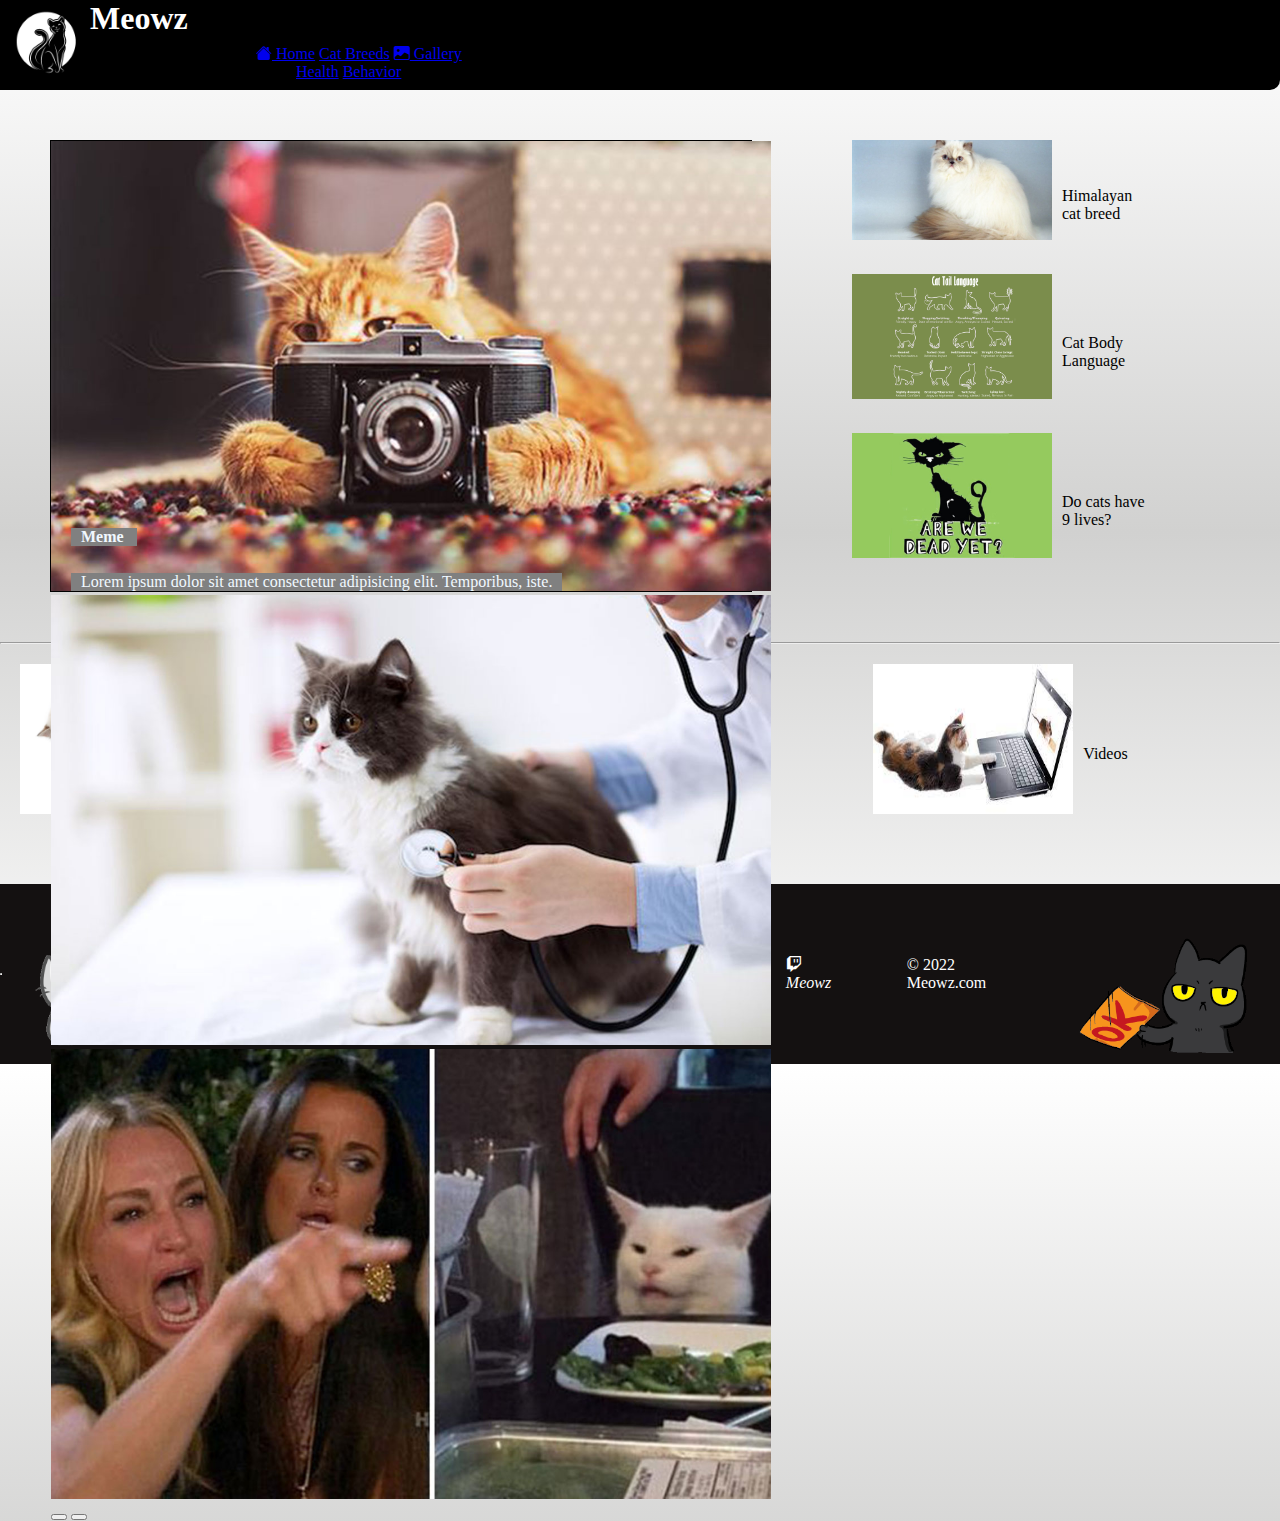
==== index.html @ aebdd7f3 "updating galley" ====
<!DOCTYPE html>
<html lang="en">
<head>
    <meta charset="UTF-8">
    <meta http-equiv="X-UA-Compatible" content="IE=edge">
    <meta name="viewport" content="width=device-width, initial-scale=1.0">
    <title>Meowz</title>
    <!-- main layout css -->
    <link rel="stylesheet" href="style.css">
    
    <!-- home page layout css -->
    <link rel="stylesheet" href="home.css">

    <!-- Bootstrap -->
    <link href="https://cdn.jsdelivr.net/npm/bootstrap@5.2.0-beta1/dist/css/bootstrap.min.css" rel="stylesheet" integrity="sha384-0evHe/X+R7YkIZDRvuzKMRqM+OrBnVFBL6DOitfPri4tjfHxaWutUpFmBp4vmVor" crossorigin="anonymous">
    
    <!-- Javascript -->
    <script src="https://cdn.jsdelivr.net/npm/bootstrap@5.2.0-beta1/dist/js/bootstrap.bundle.min.js" integrity="sha384-pprn3073KE6tl6bjs2QrFaJGz5/SUsLqktiwsUTF55Jfv3qYSDhgCecCxMW52nD2" crossorigin="anonymous"></script>
    
    <!-- Icon -->
    <link rel="stylesheet" href="https://cdn.jsdelivr.net/npm/bootstrap-icons@1.5.0/font/bootstrap-icons.css">
    <link rel="stylesheet" href="https://use.fontawesome.com/releases/v5.8.1/css/all.css" integrity="sha384-50oBUHEmvpQ+1lW4y57PTFmhCaXp0ML5d60M1M7uH2+nqUivzIebhndOJK28anvf" crossorigin="anonymous">
    
    <!-- Google search -->
    <script async src="https://cse.google.com/cse.js?cx=fe9ffb36a1f614d26"></script>
                
</head>
<body>
    <div class="main-div">
        <header>
            <a href="index.html"><img src="images/LOGO2.png" alt=""></a>
            <a href="index.html"><h1>Meowz</h1></a>
            
        </header>
        <nav>
            <!-- nav -->
            <div class="btn-group ">
                <a href="index.html" class="btn btn-lg btn-close-white active"><i class="bi-house-fill"></i> Home</a>
                <a href="breed.html" class="btn btn-lg btn-close-white"><i class="fas fa-cat"></i> Cat Breeds</a>
                <a href="gallery.html" class="btn btn-lg btn-close-white"><i class="bi-image-fill"></i> Gallery</a>
                <a class="btn btn-lg btn-close-white dropdown-toggle" data-bs-toggle="dropdown"><i class="fas fa-paw"></i> About Cats</a>
                <ul class="dropdown-menu">
                    <a href="abouthealth.html" class="dropdown-item btn">Health</a>
                    <a href="aboutbehavior.html" class="dropdown-item btn">Behavior</a>
                </ul>
                
            </div>

            <div class="search-bar ">
                <!-- <input class="form-control " type="text" placeholder="Search">
                <button class="btn btn-close-white"><i class="bi-search"></i></button> -->
                <div class="gcse-search"></div>
            </div>
            
        </nav>
        <main>
            <div class="story">
                
                <div class="top">

                    <!-- carousel -->
                    <div id="story" class="carousel slide" data-bs-ride="carousel" >
                        <div class="carousel-inner">
                            <div class="carousel-item active">
                                <a href="gallery.html">
                                    <div class="gallery">
                                        <img src="images/gallery.jpg"> 
                                        <h4>Photos</h4>
                                        <p>Lorem ipsum dolor sit amet consectetur adipisicing elit. Temporibus, iste.</p>
                                    </div>
                                </a>
                            </div>

                            <div class="carousel-item">
                                <a href="abouthealth.html">
                                    <div>
                                        <img src="images/health.jpeg"> 
                                        <h4>Health</h4>
                                        <p>Lorem ipsum dolor sit amet consectetur adipisicing elit. Temporibus, iste.</p>
                                    </div>
                                </a>
                            </div>

                            <div class="carousel-item">
                                <a href="gallery.html#meme">
                                    <div>
                                        <img src="images/meme/meme.jpg"> 
                                        <h4>Meme</h4> 
                                    </div>
                                </a>
                            </div>
                            <button class="carousel-control-prev" type="button" data-bs-target="#story" data-bs-slide="prev">
                                <span class="carousel-control-prev-icon"></span>
                            </button>
                            <button class="carousel-control-next" type="button" data-bs-target="#story" data-bs-slide="next">
                                <span class="carousel-control-next-icon"></span>
                            </button>
                        </div>
                    </div>
                    <!-- end of carousel -->
                </div>  

                <div class="list">
                    <div>
                        <a href="breed.html#cat10">
                            <img class="img-thumbnail" src="images/breed/himalayan.jpg" alt="">
                            <p>Himalayan cat breed</p>
                            <dd></dd>
                        </a>
                    </div>
                    <div>
                        <a href="aboutbehavior.html#bodylang">
                            <img class="img-thumbnail" src="images/health/catbodylang.png" alt="">
                            <p>Cat Body Language</p>
                        </a>
                    </div>
                    <div>    
                        <a href="abouthealth.html#lives">
                            <img class="img-thumbnail" src="images/health/lives.jpg" alt="">
                            <p>Do cats have 9 lives?</p>
                        </a>
                    </div>    
                </div>  
            </div>
            <hr>
            <div class="topic">
               <div>
                    <a href="abouthealth.html#adopt"><img class="img-thumbnail" src="images/health/adopt.jpg" alt=""><p>Cat Adoption</p></a> 
               </div>
               <div>
                    <a href="aboutbehavior.html#md"><img class="img-thumbnail" src="images/health/catdoctor.jpg" alt=""><p>Cat Doctor</p></a>
               </div>
               <div>
                    <a href="gallery.html#vids"><img class="img-thumbnail" src="images/health/vid.jfif" alt=""><p>Videos</p></a>
               </div>
            </div>
            
        </main>
        <!-- Footer -->
        <footer>
            <hr>
            <img src="images/gifs/gif6.gif" alt="">
            <a href=""><p><i class="bi-facebook">Meowz</i></p></a>
            <a href=""><p><i class="bi-instagram">Meowz</i></p></a>
            <a href=""><p><i class="bi-twitter">Meowz</i></p></a>
            <a href=""><p><i class="bi-youtube">Meowz</i></p></a>
            <a href=""><p><i class="bi-twitch">Meowz</i></p></a>
            <p>© 2022 Meowz.com</p>
            <img src="images/gifs/gif1.gif" alt="">
        </footer>
        
    </div>
</body>
</html>
---- style.css ----
*{
    margin: 0;
    font-family: cursive;
    /* border: 1px solid black; */
}


body{
    background-image: linear-gradient(rgb(255, 255, 255),rgb(209, 209, 208),white);
}

/* positioning the item using Grid template */
.main-div{
    display: grid;
    grid-template-areas: 
    "header nav"
    "main main"
    "footer footer";
    grid-template-columns:1fr 4fr;
    grid-template-rows:90px 1fr 20vh;
    height: auto;
}
/* all image will fit in their container */
img{
    height: 100%;
}


/* design for header */
header{
    grid-area: header;
    display: flex;
    align-items: flex-end;
    justify-content: flex-start;
    background-color: #000000;
    position: sticky;
    top: 0;
    z-index:5
}
header a{
    height: 100%;
    color: rgb(255, 255, 255);
    text-decoration: none;
}
header a:hover{
    color: rgb(255, 255, 255);
}

/* design for nav */
nav{
    grid-area: nav;
    display: grid;
    background-color: #000000;
    border-bottom-right-radius:  10px;
    grid-template-areas: 
    ". ."
    "btn-group search-bar";
    grid-template-rows: 1fr 1fr;
    grid-template-columns: 3fr 2fr;
    position: sticky;
    top: 0;
    z-index:1
}

.btn-group{
    grid-area: btn-group;
    padding-bottom: 5px;
}
.search-bar{
    grid-area: search-bar; 
}








main{
    grid-area: main;   
    /* background-image: url(images/bg.jpg); */
    background-size: 100vh;
}


footer{
    grid-area: footer;
    background-color: #141111;
    display: flex;
    align-items: center;
    justify-content: center;
    bottom: 0;
    height: 20vh;
}
footer a, footer p{
    margin: 20px;
    color: rgb(255, 255, 255);
    text-decoration: none;
}

@media screen and (max-width:480px) {

    .main div{
        grid-template-areas: 
    "header"
    "nav"
    "main "
    "footer ";
    grid-template-columns: 1fr;
    grid-template-rows:100px 100px 5fr 20vh;
    
    }
    main{
        background-color: red;
    }
    header, nav{
        top: auto;
        position: inherit;
        
    }
    
}
---- home.css ----
*{
    /* border: 1px solid; */
}
.story{
    display: grid;
    grid-template-areas: 
    "top list";
    grid-template-columns: 3fr 2fr;
}

.top{
    grid-area: top;
    margin: 50px;
    width: 700px;
    height: 450px;
    border: 1px solid;
    position: relative;
}

.top img{
    height: 450px; 
}
.top img:hover{
    transform: scale(1.3);   
    transition: transform .5s; 
}
.top h4, .top p{
    padding-left: 10px;
    padding-right: 10px;
    margin-left: 20px;
    position: absolute;
    color: aliceblue;
    background-color: gray;
}
.top p{
    bottom: 0;
}
.top h4{
    bottom: 10%;
}

.list{
    grid-area: list;
    display: grid;
    grid-template-columns: 300px;
    margin: 50px;
}
.list a{
    color: black;
    text-decoration: none;
    display: flex;
    align-items: center;
}



.list img{
    margin-right: 10px;
    margin-bottom: 30px;
    width: 200px;
    height: auto;
    float: left;  
}
.topic{
    display: grid;
    grid-template-columns:1fr 1fr 1fr;
}
.topic img{
    height: 150px;
    width: 200px;
    float: left;
    margin-right: 10px;
    margin-bottom: 30px;
}
.topic div{
    height: 200px;
    padding: 20px;
}
.topic a{
    display: flex;
    align-items: center;
    color: black;
    text-decoration: none;
}
.topic a:hover, .list a:hover{
    transform: scale(1.1);   
    transition: transform .2s; 
    opacity: 0.8;
}
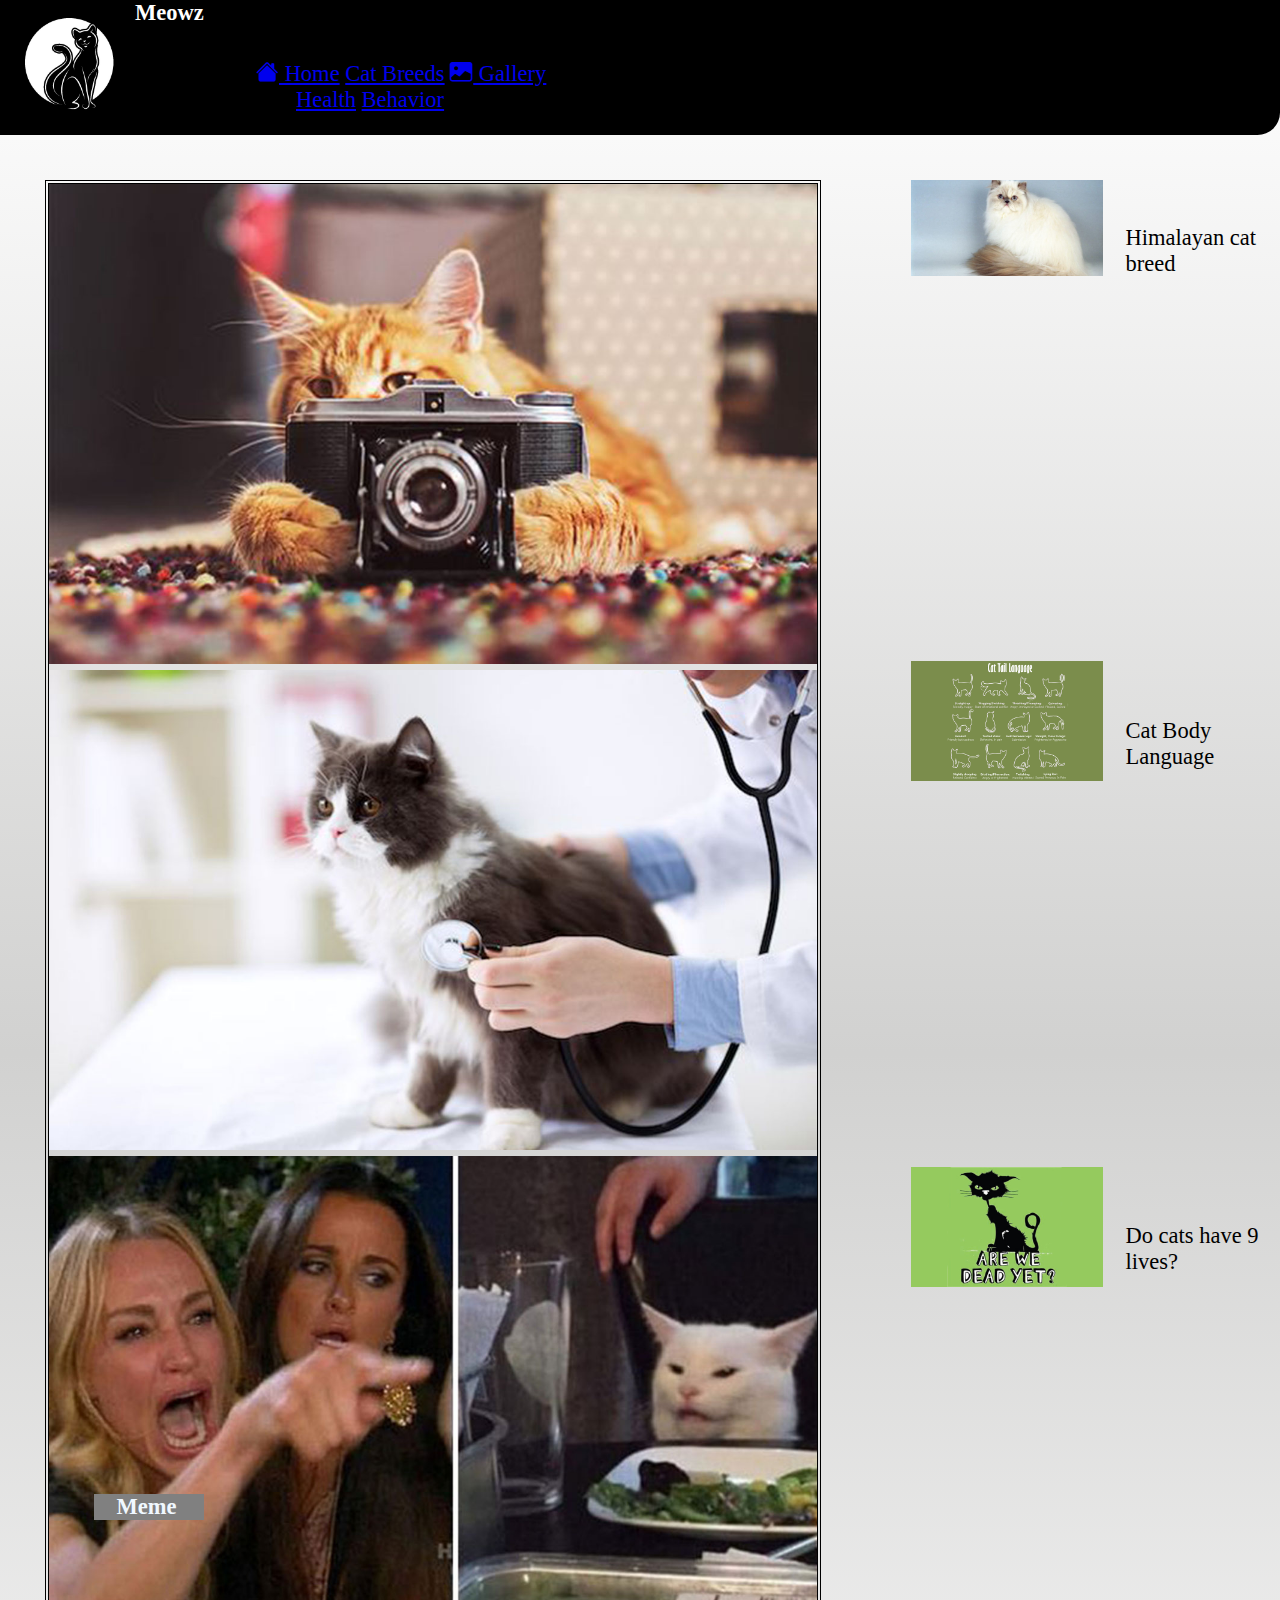
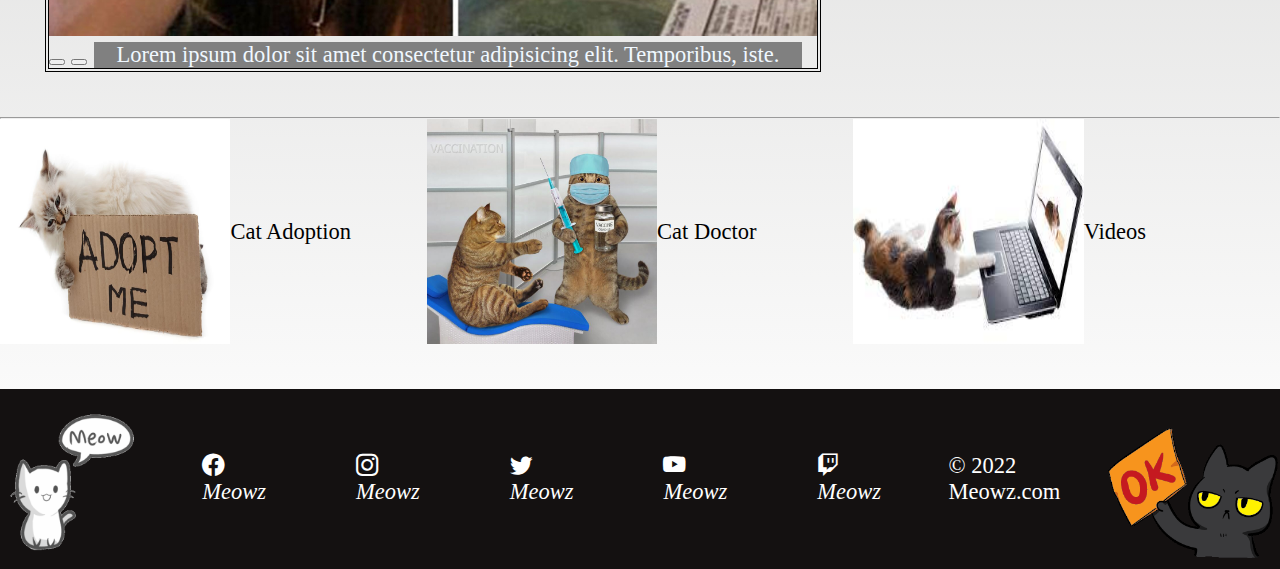
==== commit f25ab7bf: "adjust size" ====
--- a/index.html
+++ b/index.html
@@ -56,7 +56,7 @@
         <main>
             <div class="story">
                 
-                <div class="top">
+                <div class="topcarousel">
 
                     <!-- carousel -->
                     <div id="story" class="carousel slide" data-bs-ride="carousel" >
--- a/style.css
+++ b/style.css
@@ -1,6 +1,7 @@
 *{
     margin: 0;
     font-family: cursive;
+    font-size: 2.5vh;
     /* border: 1px solid black; */
 }
 
@@ -17,7 +18,7 @@
     "main main"
     "footer footer";
     grid-template-columns:1fr 4fr;
-    grid-template-rows:90px 1fr 20vh;
+    grid-template-rows:15vh 1fr 13vh;
     height: auto;
 }
 /* all image will fit in their container */
@@ -51,7 +52,7 @@
     grid-area: nav;
     display: grid;
     background-color: #000000;
-    border-bottom-right-radius:  10px;
+    border-bottom-right-radius:  1rem;
     grid-template-areas: 
     ". ."
     "btn-group search-bar";
@@ -64,7 +65,7 @@
 
 .btn-group{
     grid-area: btn-group;
-    padding-bottom: 5px;
+    padding-bottom: 1rem;
 }
 .search-bar{
     grid-area: search-bar; 
@@ -94,7 +95,7 @@
     height: 20vh;
 }
 footer a, footer p{
-    margin: 20px;
+    margin: 1rem;
     color: rgb(255, 255, 255);
     text-decoration: none;
 }
--- a/home.css
+++ b/home.css
@@ -4,46 +4,50 @@
 .story{
     display: grid;
     grid-template-areas: 
-    "top list";
+    "topcarousel list";
     grid-template-columns: 3fr 2fr;
 }
 
-.top{
-    grid-area: top;
-    margin: 50px;
-    width: 700px;
-    height: 450px;
-    border: 1px solid;
+.topcarousel{
+    grid-area: topcarousel;
+    margin: 2rem;
+    width: 60vw;
+    height: auto;
+    border: .2rem double;
     position: relative;
 }
 
-.top img{
-    height: 450px; 
+.topcarousel img{
+    width: 60vw;
 }
-.top img:hover{
+.topcarousel img:hover{
     transform: scale(1.3);   
     transition: transform .5s; 
 }
-.top h4, .top p{
-    padding-left: 10px;
-    padding-right: 10px;
-    margin-left: 20px;
+.topcarousel h4, .topcarousel p{
+    padding-left: 1rem;
+    padding-right: 1rem;
+    margin-left: 2rem;
     position: absolute;
     color: aliceblue;
     background-color: gray;
 }
-.top p{
+.topcarousel p{
     bottom: 0;
 }
-.top h4{
+.topcarousel h4{
     bottom: 10%;
 }
+
+
+
+
 
 .list{
     grid-area: list;
     display: grid;
-    grid-template-columns: 300px;
-    margin: 50px;
+    grid-template-columns: 30vw;
+    margin: 2rem;
 }
 .list a{
     color: black;
@@ -55,9 +59,9 @@
 
 
 .list img{
-    margin-right: 10px;
-    margin-bottom: 30px;
-    width: 200px;
+    margin-right: 1rem;
+    margin-bottom: 2rem;
+    width: 15vw;
     height: auto;
     float: left;  
 }
@@ -66,15 +70,14 @@
     grid-template-columns:1fr 1fr 1fr;
 }
 .topic img{
-    height: 150px;
-    width: 200px;
+    height: 25vh;
+    width: 18vw;
     float: left;
-    margin-right: 10px;
-    margin-bottom: 30px;
 }
 .topic div{
-    height: 200px;
-    padding: 20px;
+    height: 25vh;
+    margin-bottom: 2rem;
+    
 }
 .topic a{
     display: flex;
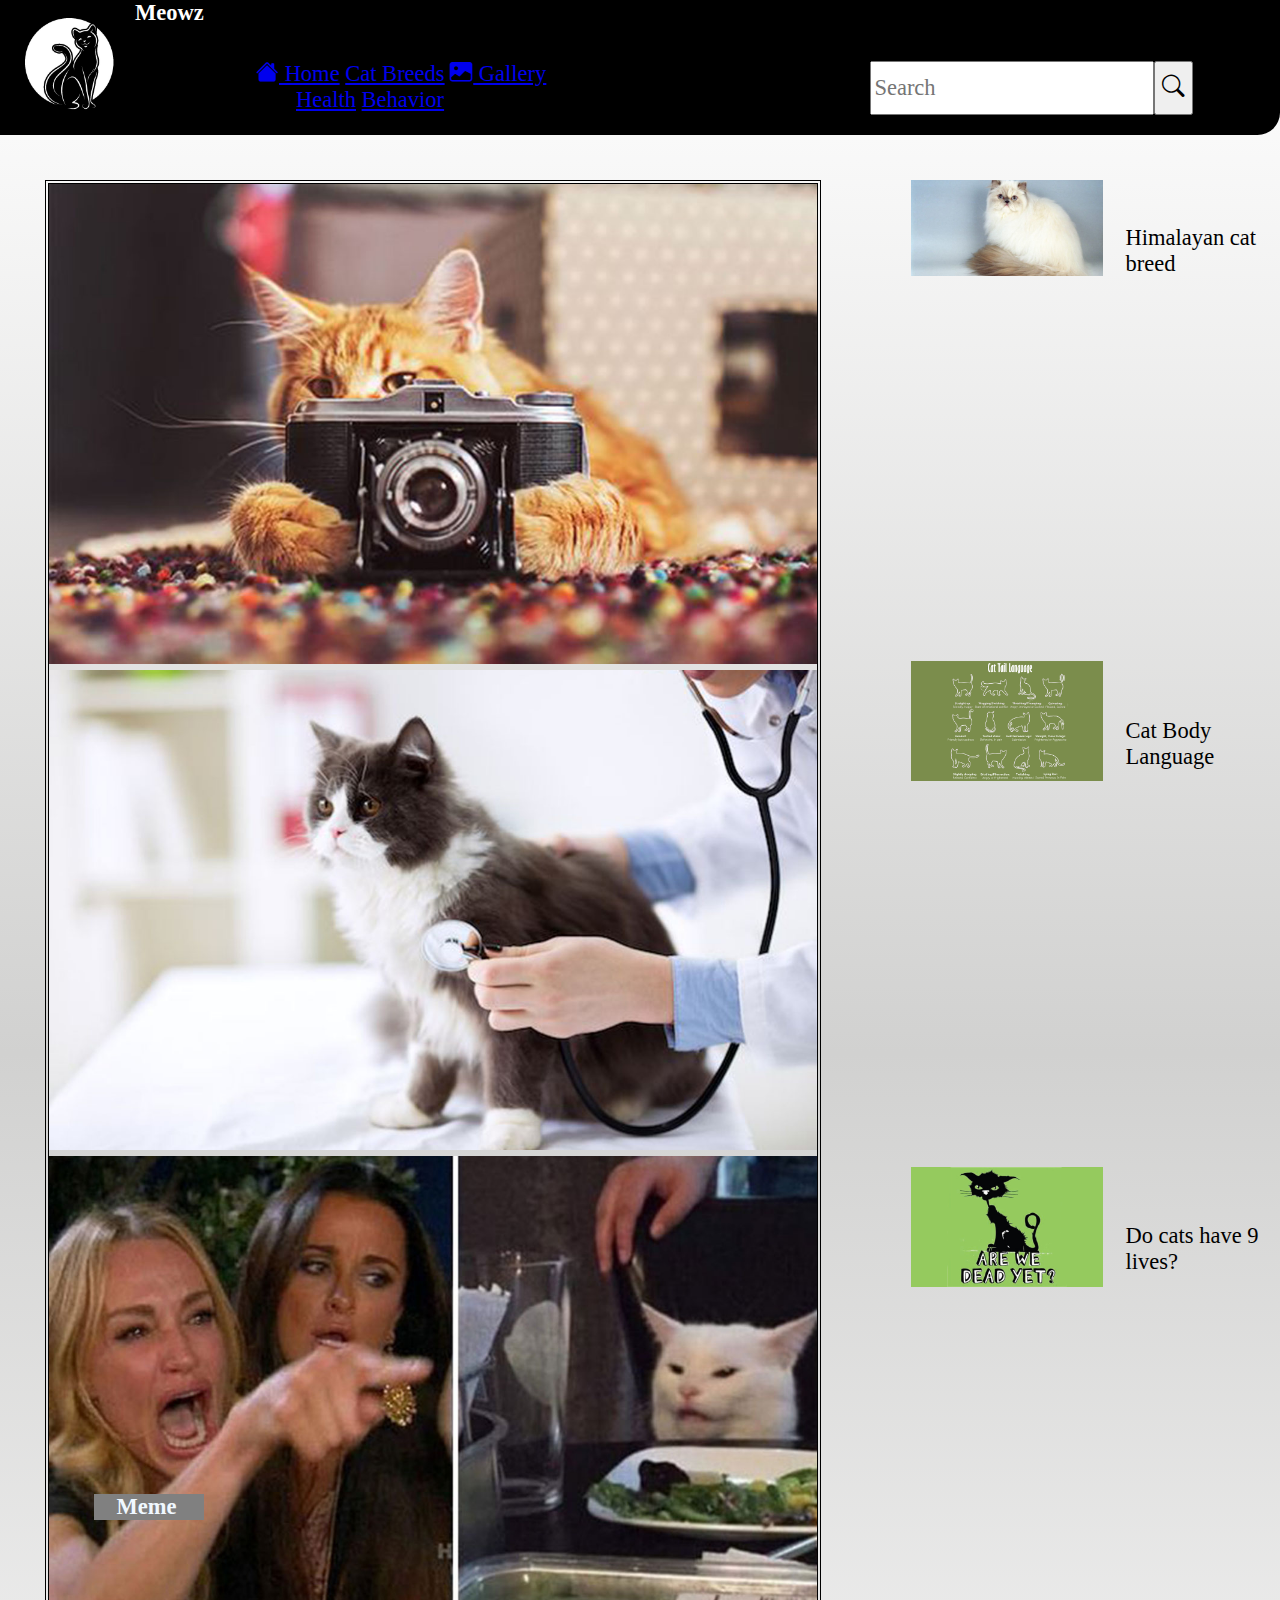
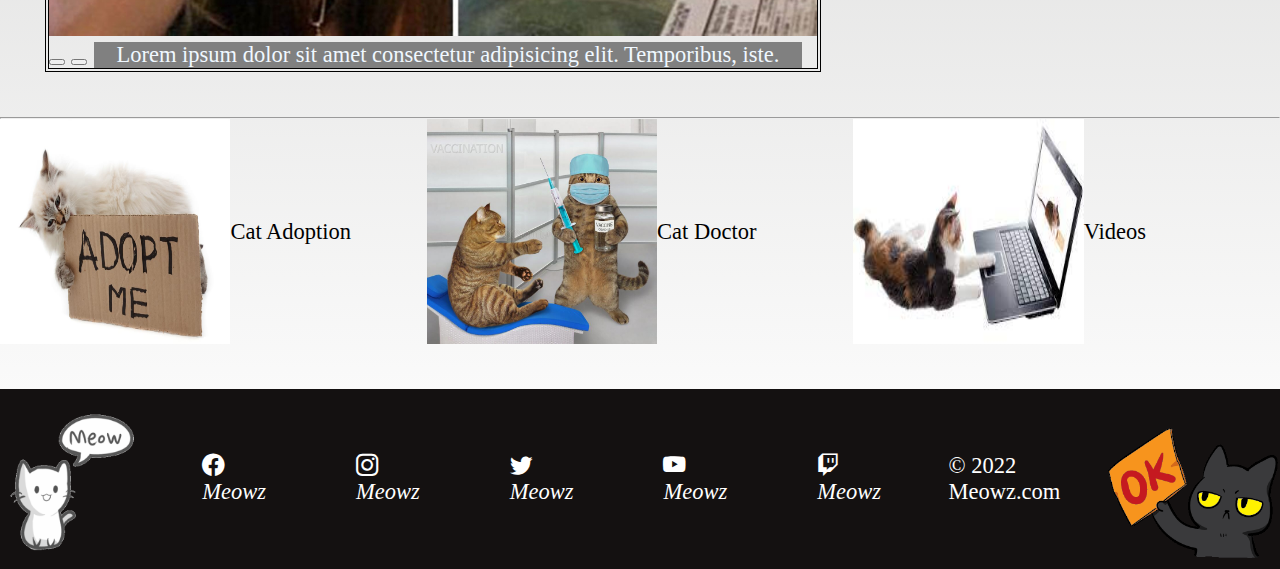
==== commit 8cd3d179: "remove google search bar" ====
--- a/index.html
+++ b/index.html
@@ -47,9 +47,9 @@
             </div>
 
             <div class="search-bar ">
-                <!-- <input class="form-control " type="text" placeholder="Search">
-                <button class="btn btn-close-white"><i class="bi-search"></i></button> -->
-                <div class="gcse-search"></div>
+                <input class="form-control " type="text" placeholder="Search">
+                <button class="btn btn-close-white"><i class="bi-search"></i></button>
+                <!-- <div class="gcse-search"></div> -->
             </div>
             
         </nav>
--- a/style.css
+++ b/style.css
@@ -3,6 +3,11 @@
     font-family: cursive;
     font-size: 2.5vh;
     /* border: 1px solid black; */
+}
+
+.search-bar{
+    display: flex;
+    height: 6vh;
 }
 
 
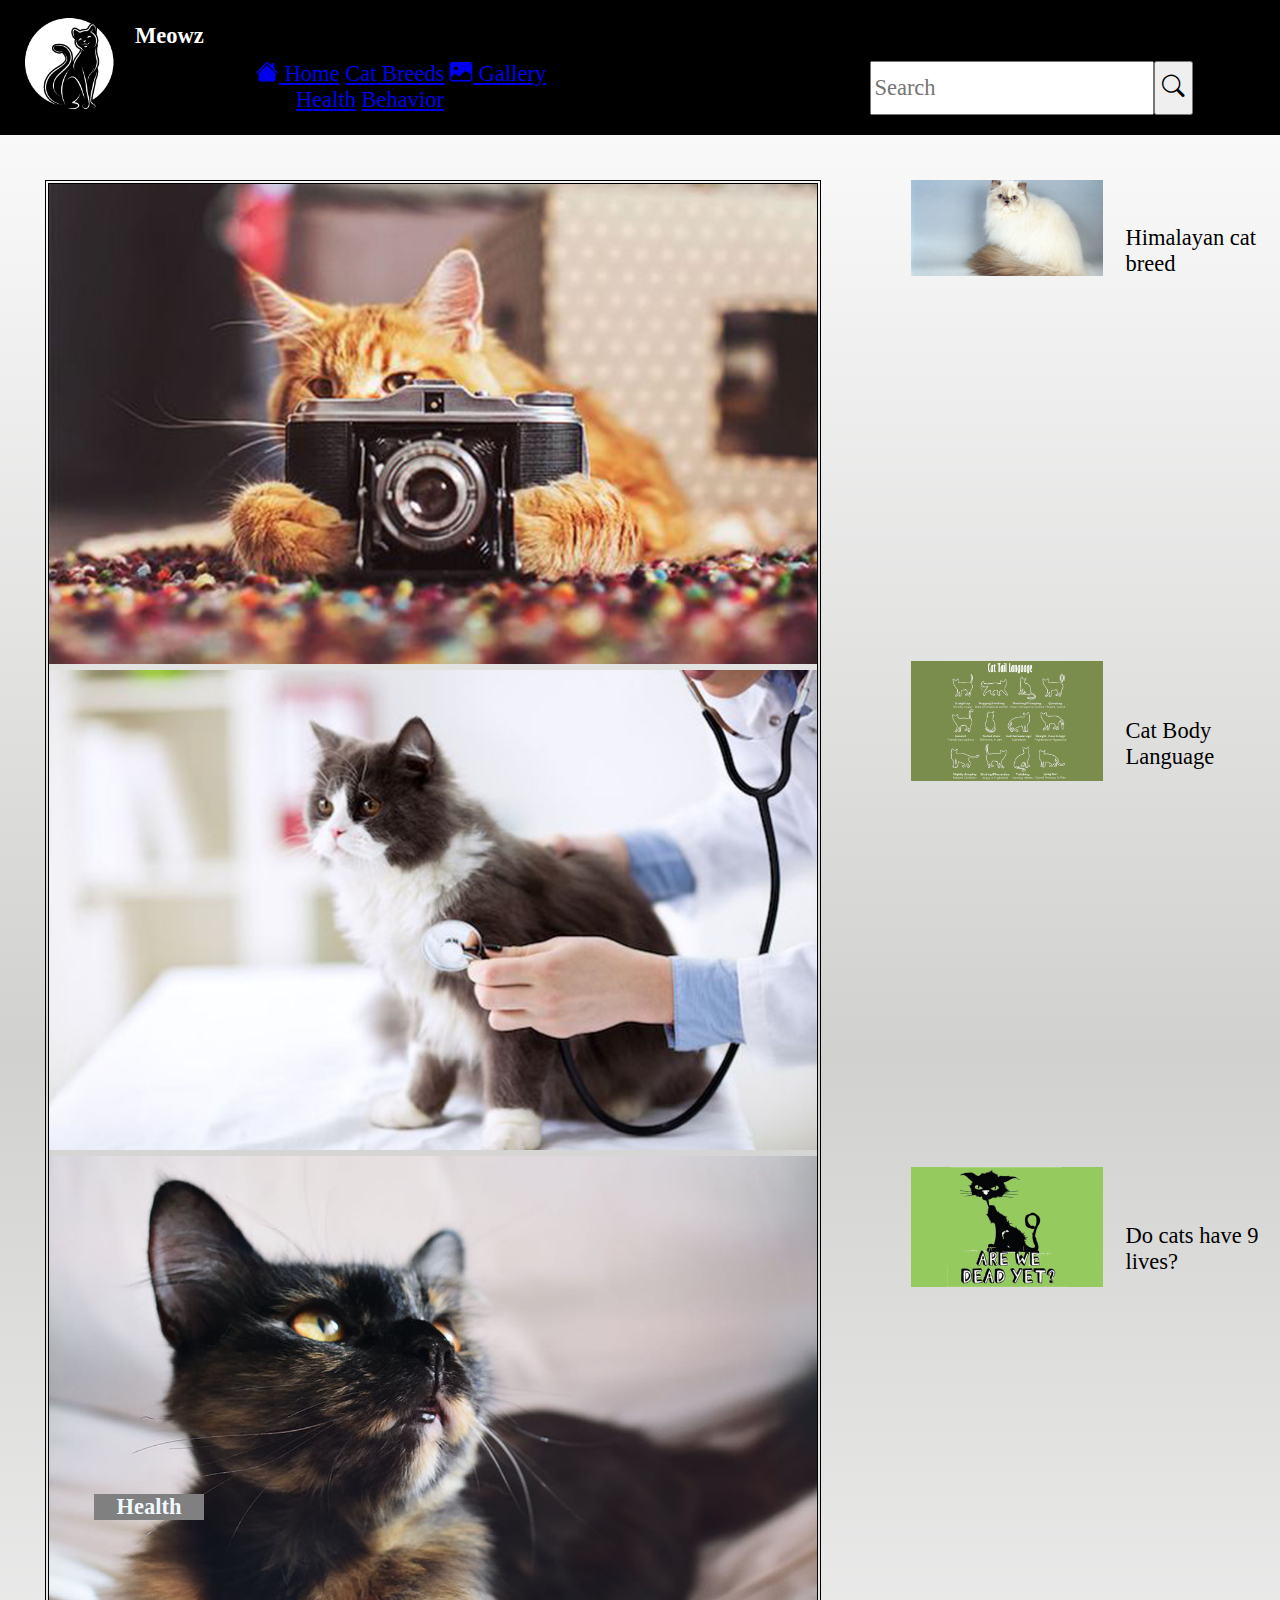
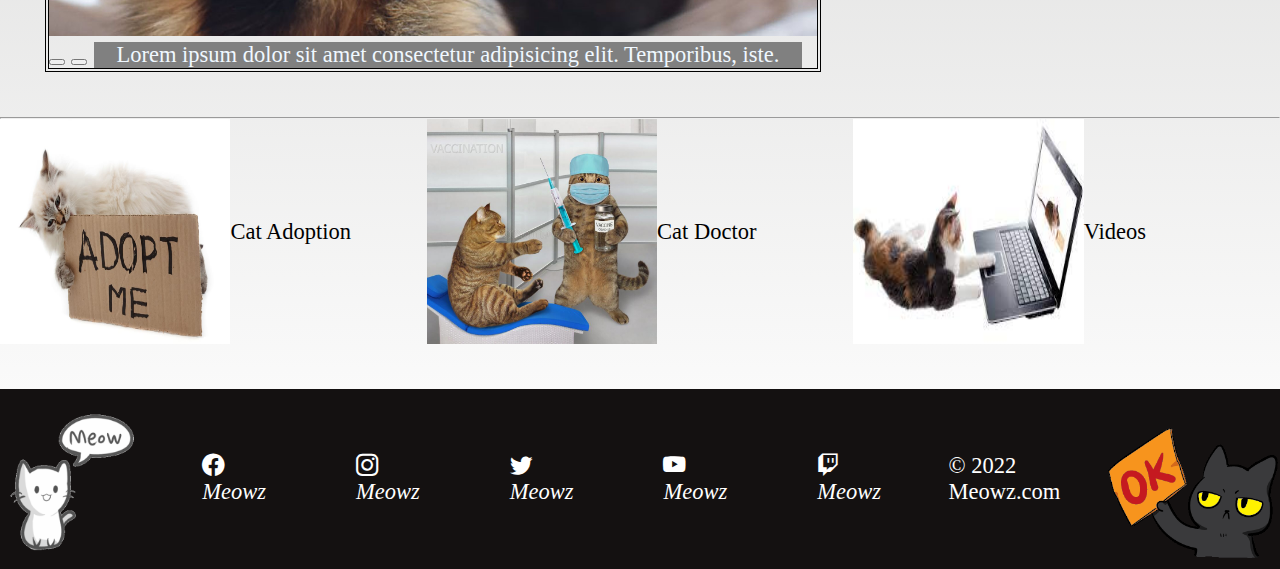
==== commit 7b6ce9aa: "add picture in gallery" ====
--- a/index.html
+++ b/index.html
@@ -82,10 +82,10 @@
                             </div>
 
                             <div class="carousel-item">
-                                <a href="gallery.html#meme">
+                                <a href="gallery.html#cat19">
                                     <div>
-                                        <img src="images/meme/meme.jpg"> 
-                                        <h4>Meme</h4> 
+                                        <img src="images/img3.jpeg"> 
+                                        
                                     </div>
                                 </a>
                             </div>
--- a/style.css
+++ b/style.css
@@ -36,8 +36,6 @@
 header{
     grid-area: header;
     display: flex;
-    align-items: flex-end;
-    justify-content: flex-start;
     background-color: #000000;
     position: sticky;
     top: 0;
@@ -48,6 +46,9 @@
     color: rgb(255, 255, 255);
     text-decoration: none;
 }
+header h1{
+    margin-top:  1rem;
+}
 header a:hover{
     color: rgb(255, 255, 255);
 }
@@ -57,7 +58,6 @@
     grid-area: nav;
     display: grid;
     background-color: #000000;
-    border-bottom-right-radius:  1rem;
     grid-template-areas: 
     ". ."
     "btn-group search-bar";
@@ -65,7 +65,7 @@
     grid-template-columns: 3fr 2fr;
     position: sticky;
     top: 0;
-    z-index:1
+    z-index:2
 }
 
 .btn-group{
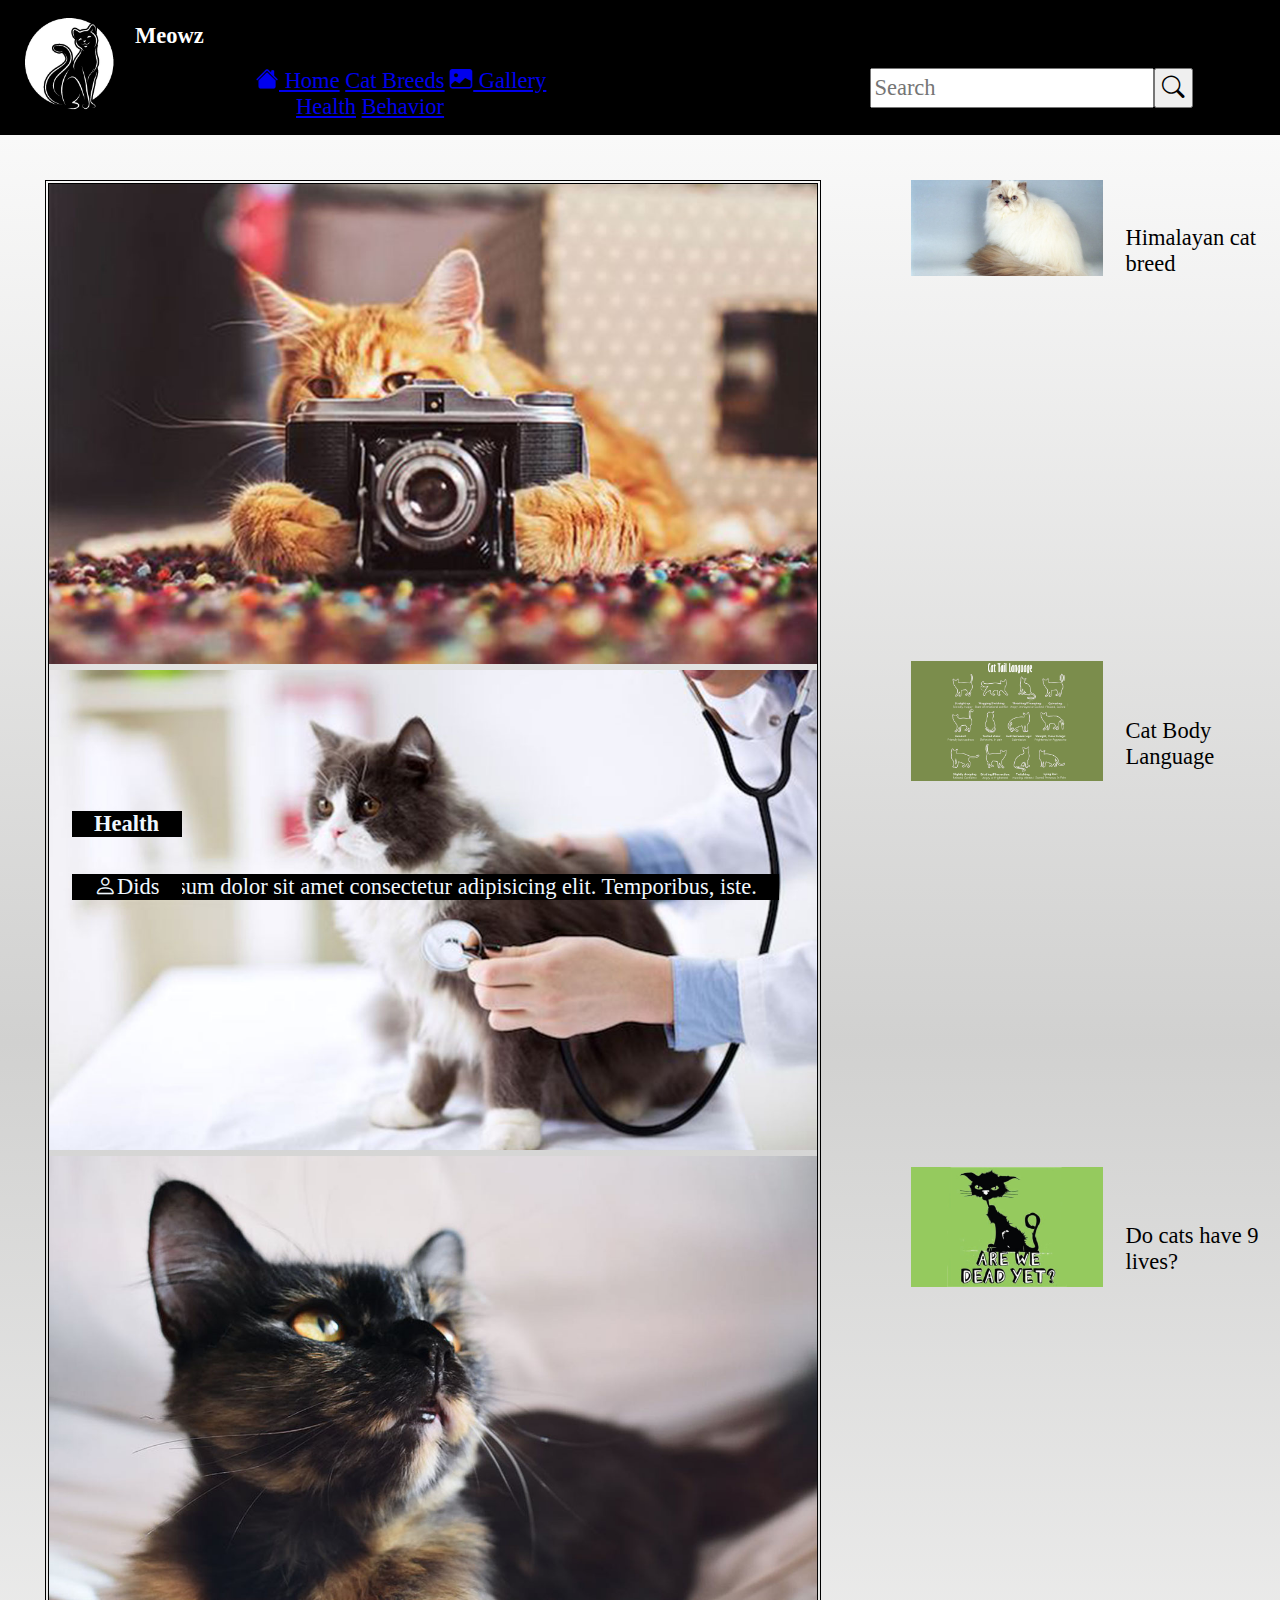
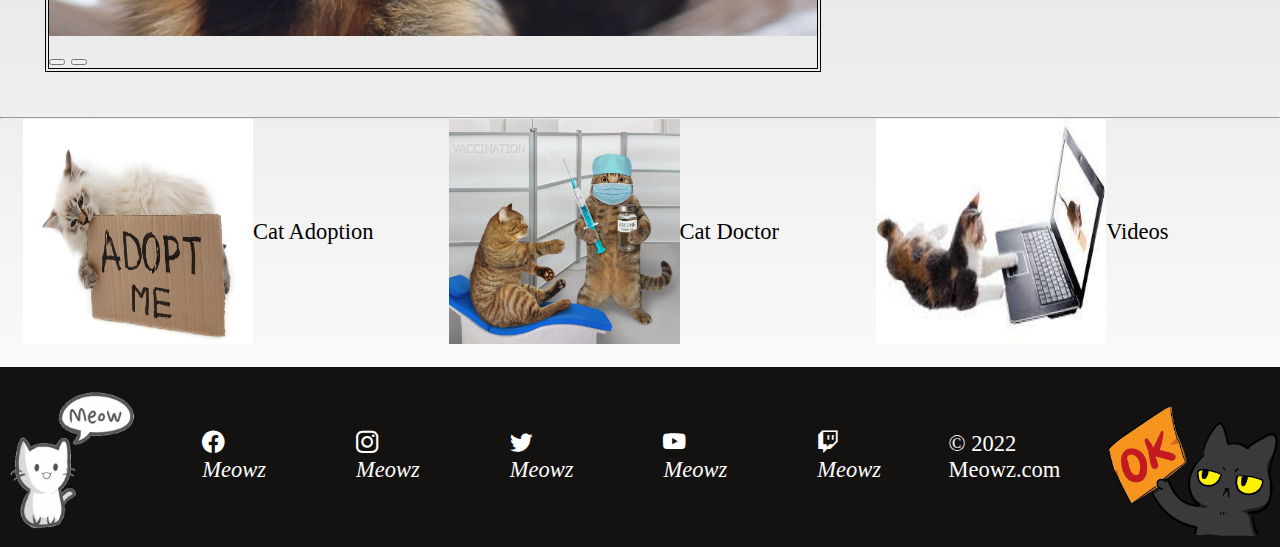
==== commit b2e9d457: "cleaning unused codes & finishing the gallery page" ====
--- a/index.html
+++ b/index.html
@@ -8,15 +8,15 @@
     <!-- main layout css -->
     <link rel="stylesheet" href="style.css">
     
-    <!-- home page layout css -->
+    <!-- this page layout css -->
     <link rel="stylesheet" href="home.css">
-
+   
     <!-- Bootstrap -->
     <link href="https://cdn.jsdelivr.net/npm/bootstrap@5.2.0-beta1/dist/css/bootstrap.min.css" rel="stylesheet" integrity="sha384-0evHe/X+R7YkIZDRvuzKMRqM+OrBnVFBL6DOitfPri4tjfHxaWutUpFmBp4vmVor" crossorigin="anonymous">
-    
+  
     <!-- Javascript -->
     <script src="https://cdn.jsdelivr.net/npm/bootstrap@5.2.0-beta1/dist/js/bootstrap.bundle.min.js" integrity="sha384-pprn3073KE6tl6bjs2QrFaJGz5/SUsLqktiwsUTF55Jfv3qYSDhgCecCxMW52nD2" crossorigin="anonymous"></script>
-    
+   
     <!-- Icon -->
     <link rel="stylesheet" href="https://cdn.jsdelivr.net/npm/bootstrap-icons@1.5.0/font/bootstrap-icons.css">
     <link rel="stylesheet" href="https://use.fontawesome.com/releases/v5.8.1/css/all.css" integrity="sha384-50oBUHEmvpQ+1lW4y57PTFmhCaXp0ML5d60M1M7uH2+nqUivzIebhndOJK28anvf" crossorigin="anonymous">
@@ -27,10 +27,10 @@
 </head>
 <body>
     <div class="main-div">
+        <!-- header -->
         <header>
             <a href="index.html"><img src="images/LOGO2.png" alt=""></a>
-            <a href="index.html"><h1>Meowz</h1></a>
-            
+            <a href="index.html"><h1>Meowz</h1></a>     
         </header>
         <nav>
             <!-- nav -->
@@ -43,24 +43,20 @@
                     <a href="abouthealth.html" class="dropdown-item btn">Health</a>
                     <a href="aboutbehavior.html" class="dropdown-item btn">Behavior</a>
                 </ul>
-                
             </div>
-
+            <!-- searchbar -->
             <div class="search-bar ">
                 <input class="form-control " type="text" placeholder="Search">
                 <button class="btn btn-close-white"><i class="bi-search"></i></button>
                 <!-- <div class="gcse-search"></div> -->
             </div>
-            
         </nav>
         <main>
             <div class="story">
-                
-                <div class="topcarousel">
-
-                    <!-- carousel -->
+                <!-- carousel -->
                     <div id="story" class="carousel slide" data-bs-ride="carousel" >
                         <div class="carousel-inner">
+
                             <div class="carousel-item active">
                                 <a href="gallery.html">
                                     <div class="gallery">
@@ -85,10 +81,11 @@
                                 <a href="gallery.html#cat19">
                                     <div>
                                         <img src="images/img3.jpeg"> 
-                                        
+                                        <p><i class="bi-person"></i>Dids </p> 
                                     </div>
                                 </a>
                             </div>
+
                             <button class="carousel-control-prev" type="button" data-bs-target="#story" data-bs-slide="prev">
                                 <span class="carousel-control-prev-icon"></span>
                             </button>
@@ -97,8 +94,7 @@
                             </button>
                         </div>
                     </div>
-                    <!-- end of carousel -->
-                </div>  
+                <!-- end of carousel -->
 
                 <div class="list">
                     <div>
--- a/style.css
+++ b/style.css
@@ -4,13 +4,6 @@
     font-size: 2.5vh;
     /* border: 1px solid black; */
 }
-
-.search-bar{
-    display: flex;
-    height: 6vh;
-}
-
-
 body{
     background-image: linear-gradient(rgb(255, 255, 255),rgb(209, 209, 208),white);
 }
@@ -24,7 +17,6 @@
     "footer footer";
     grid-template-columns:1fr 4fr;
     grid-template-rows:15vh 1fr 13vh;
-    height: auto;
 }
 /* all image will fit in their container */
 img{
@@ -67,26 +59,20 @@
     top: 0;
     z-index:2
 }
-
 .btn-group{
     grid-area: btn-group;
-    padding-bottom: 1rem;
+    padding-bottom: .5rem;
 }
 .search-bar{
     grid-area: search-bar; 
+    display: flex;
+    height: 60%;
 }
-
-
-
-
-
 
 
 
 main{
     grid-area: main;   
-    /* background-image: url(images/bg.jpg); */
-    background-size: 100vh;
 }
 
 
--- a/home.css
+++ b/home.css
@@ -4,45 +4,41 @@
 .story{
     display: grid;
     grid-template-areas: 
-    "topcarousel list";
+    "carousel list";
     grid-template-columns: 3fr 2fr;
 }
-
-.topcarousel{
-    grid-area: topcarousel;
+/* carousel */
+.carousel{
+    grid-area: carousel;
     margin: 2rem;
     width: 60vw;
     height: auto;
     border: .2rem double;
-    position: relative;
 }
-
-.topcarousel img{
-    width: 60vw;
+.carousel img{
+    width: 100%;
+    height: auto;
 }
-.topcarousel img:hover{
+.carousel img:hover{
     transform: scale(1.3);   
     transition: transform .5s; 
+    opacity: 0.8;
 }
-.topcarousel h4, .topcarousel p{
+.carousel h4, .carousel p{
     padding-left: 1rem;
     padding-right: 1rem;
-    margin-left: 2rem;
+    margin-left: 1rem;
     position: absolute;
     color: aliceblue;
-    background-color: gray;
+    background-color: rgb(0, 0, 0);
 }
-.topcarousel p{
+.carousel p{
     bottom: 0;
 }
-.topcarousel h4{
-    bottom: 10%;
+.carousel h4{
+    bottom: 7%;
 }
-
-
-
-
-
+/* Right List  */
 .list{
     grid-area: list;
     display: grid;
@@ -55,9 +51,6 @@
     display: flex;
     align-items: center;
 }
-
-
-
 .list img{
     margin-right: 1rem;
     margin-bottom: 2rem;
@@ -65,6 +58,7 @@
     height: auto;
     float: left;  
 }
+/* Bottom list */
 .topic{
     display: grid;
     grid-template-columns:1fr 1fr 1fr;
@@ -74,12 +68,8 @@
     width: 18vw;
     float: left;
 }
-.topic div{
-    height: 25vh;
-    margin-bottom: 2rem;
-    
-}
 .topic a{
+    margin:0 1rem 1rem ;
     display: flex;
     align-items: center;
     color: black;
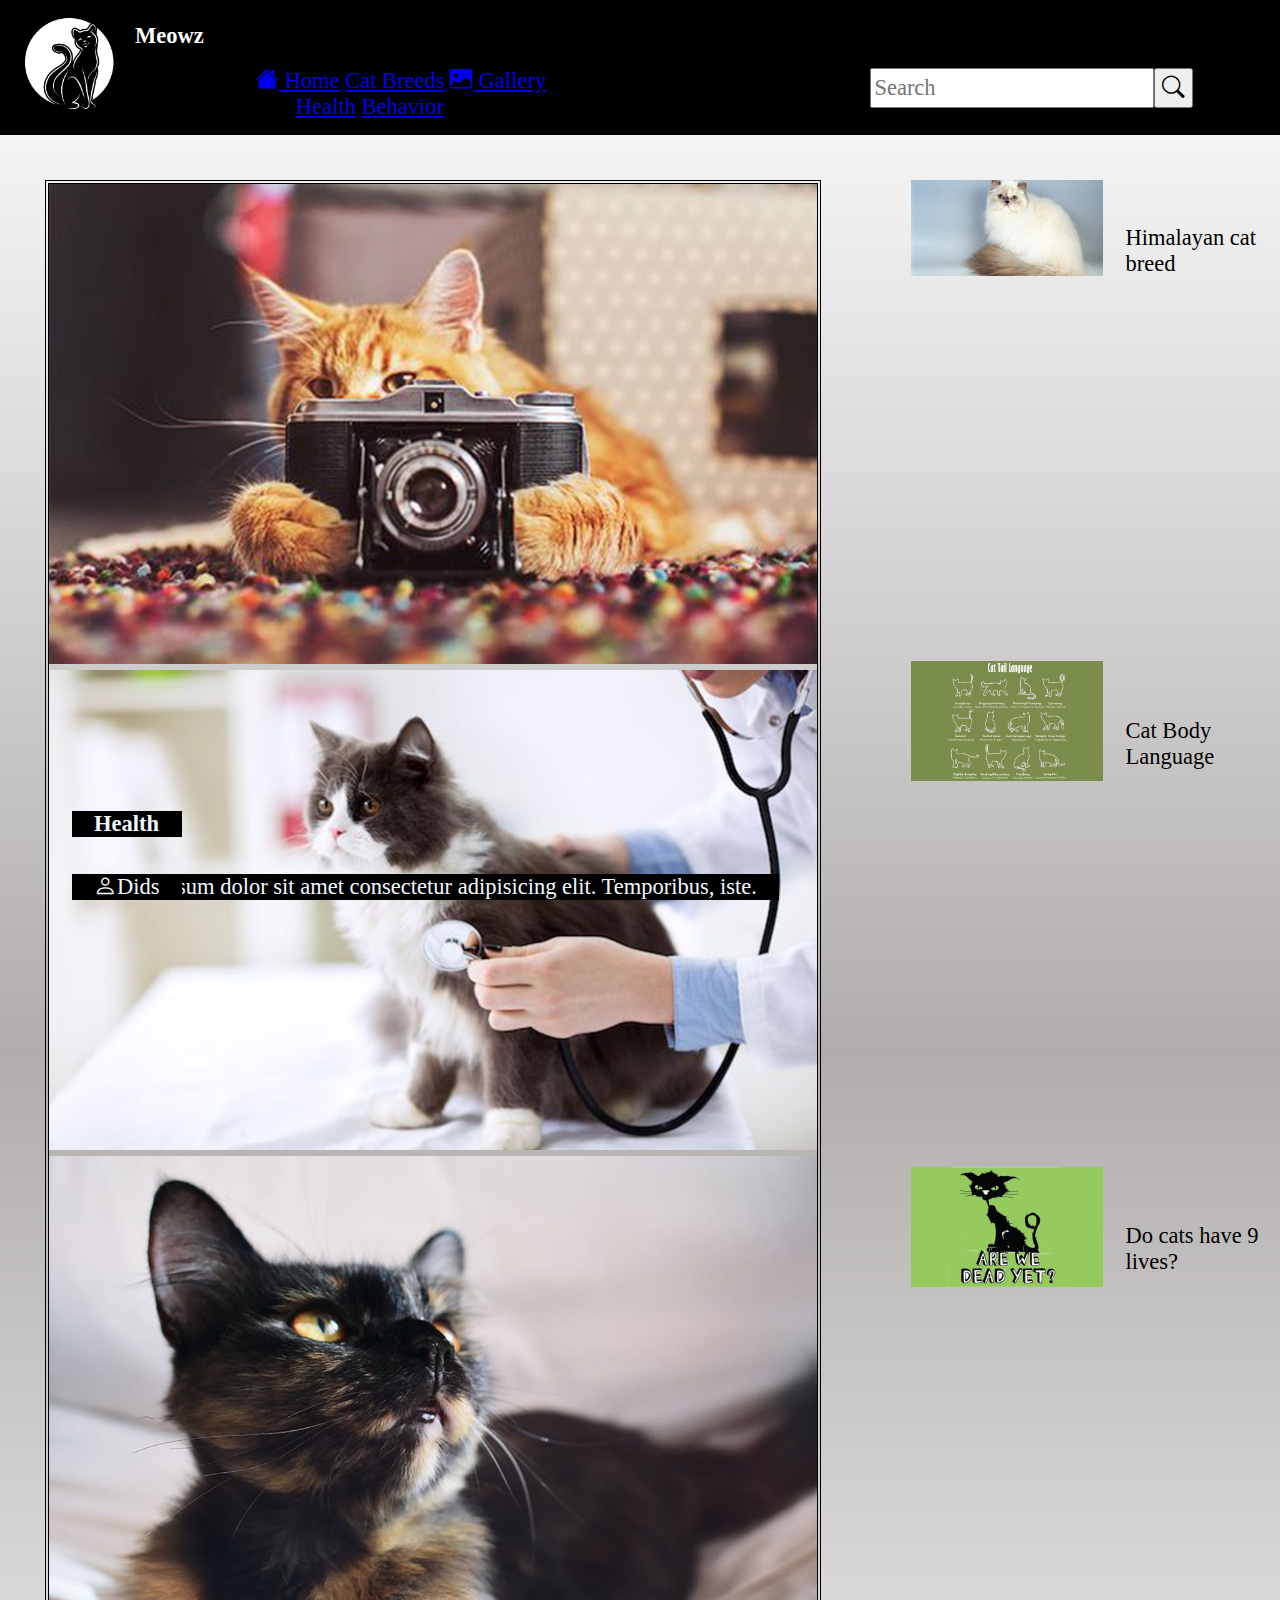
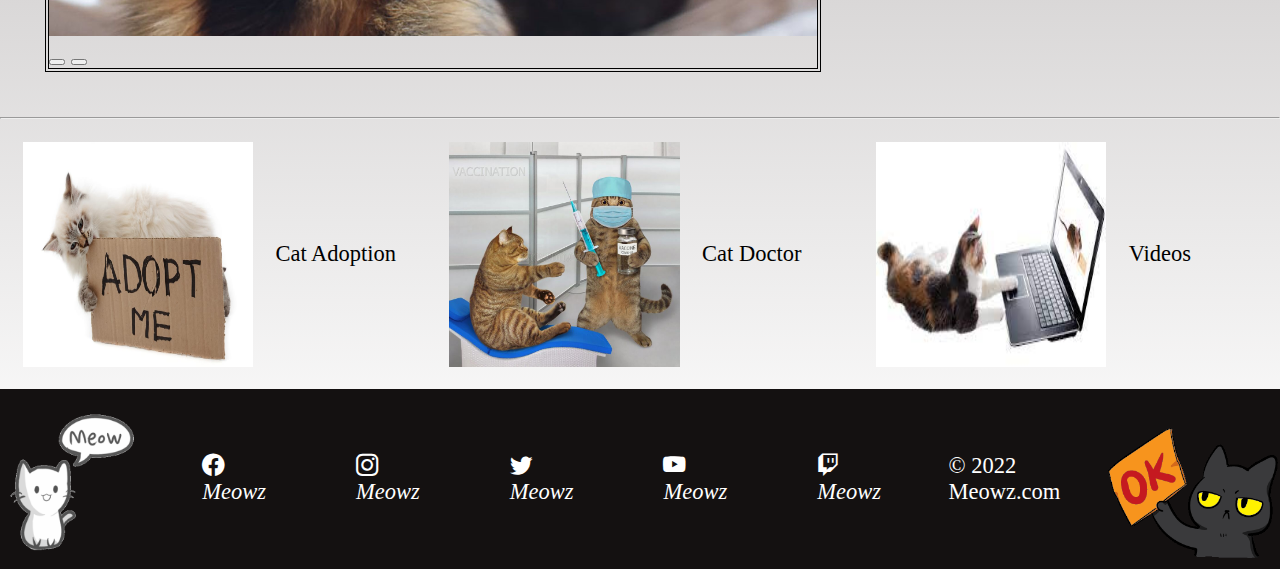
==== commit 5db83748: "move css file to folder" ====
--- a/index.html
+++ b/index.html
@@ -6,10 +6,10 @@
     <meta name="viewport" content="width=device-width, initial-scale=1.0">
     <title>Meowz</title>
     <!-- main layout css -->
-    <link rel="stylesheet" href="style.css">
+    <link rel="stylesheet" href="css/style.css">
     
     <!-- this page layout css -->
-    <link rel="stylesheet" href="home.css">
+    <link rel="stylesheet" href="css/home.css">
    
     <!-- Bootstrap -->
     <link href="https://cdn.jsdelivr.net/npm/bootstrap@5.2.0-beta1/dist/css/bootstrap.min.css" rel="stylesheet" integrity="sha384-0evHe/X+R7YkIZDRvuzKMRqM+OrBnVFBL6DOitfPri4tjfHxaWutUpFmBp4vmVor" crossorigin="anonymous">
@@ -78,7 +78,7 @@
                             </div>
 
                             <div class="carousel-item">
-                                <a href="gallery.html#cat19">
+                                <a href="gallery.html#catid19">
                                     <div>
                                         <img src="images/img3.jpeg"> 
                                         <p><i class="bi-person"></i>Dids </p> 
--- a/css/style.css
+++ b/css/style.css
@@ -0,0 +1,117 @@
+*{
+    margin: 0;
+    font-family: cursive;
+    font-size: 2.5vh;
+    /* border: 1px solid black; */
+}
+body{
+    background-image: linear-gradient(rgb(255, 255, 255),rgb(177, 173, 173),white);
+}
+
+/* positioning the item using Grid template */
+.main-div{
+    display: grid;
+    grid-template-areas: 
+    "header nav"
+    "main main"
+    "footer footer";
+    grid-template-columns:1fr 4fr;
+    grid-template-rows:15vh 1fr 13vh;
+}
+/* all image will fit in their container */
+img{
+    height: 100%;
+}
+
+
+/* design for header */
+header{
+    grid-area: header;
+    display: flex;
+    background-color: #000000;
+    position: sticky;
+    top: 0;
+    z-index:5
+}
+header a{
+    height: 100%;
+    color: rgb(255, 255, 255);
+    text-decoration: none;
+}
+header h1{
+    margin-top:  1rem;
+}
+header a:hover{
+    color: rgb(255, 255, 255);
+}
+
+/* design for nav */
+nav{
+    grid-area: nav;
+    display: grid;
+    background-color: #000000;
+    grid-template-areas: 
+    ". ."
+    "btn-group search-bar";
+    grid-template-rows: 1fr 1fr;
+    grid-template-columns: 3fr 2fr;
+    position: sticky;
+    top: 0;
+    z-index:2
+}
+.btn-group{
+    grid-area: btn-group;
+    padding-bottom: .5rem;
+}
+.search-bar{
+    grid-area: search-bar; 
+    display: flex;
+    height: 60%;
+}
+
+
+
+main{
+    grid-area: main;   
+}
+
+
+footer{
+    grid-area: footer;
+    background-color: #141111;
+    display: flex;
+    align-items: center;
+    justify-content: center;
+    bottom: 0;
+    height: 20vh;
+}
+footer a, footer p{
+    margin: 1rem;
+    color: rgb(255, 255, 255);
+    text-decoration: none;
+}
+
+@media screen and (max-width:480px) {
+
+    .main div{
+        grid-template-areas: 
+    "header"
+    "nav"
+    "main "
+    "footer ";
+    grid-template-columns: 1fr;
+    grid-template-rows:100px 100px 5fr 20vh;
+    
+    }
+    main{
+        background-color: red;
+    }
+    header, nav{
+        top: auto;
+        position: inherit;
+        
+    }
+    
+}
+
+
--- a/css/home.css
+++ b/css/home.css
@@ -0,0 +1,85 @@
+*{
+    /* border: 1px solid; */
+}
+.story{
+    display: grid;
+    grid-template-areas: 
+    "carousel list";
+    grid-template-columns: 3fr 2fr;
+}
+/* carousel */
+.carousel{
+    grid-area: carousel;
+    margin: 2rem;
+    width: 60vw;
+    height: auto;
+    border: .2rem double;
+}
+.carousel img{
+    width: 100%;
+    height: auto;
+}
+.carousel img:hover{
+    transform: scale(1.3);   
+    transition: transform .5s; 
+    opacity: 0.8;
+}
+.carousel h4, .carousel p{
+    padding-left: 1rem;
+    padding-right: 1rem;
+    margin-left: 1rem;
+    position: absolute;
+    color: aliceblue;
+    background-color: rgb(0, 0, 0);
+}
+.carousel p{
+    bottom: 0;
+}
+.carousel h4{
+    bottom: 7%;
+}
+/* Right List  */
+.list{
+    grid-area: list;
+    display: grid;
+    grid-template-columns: 30vw;
+    margin: 2rem;
+}
+.list a{
+    color: black;
+    text-decoration: none;
+    display: flex;
+    align-items: center;
+}
+.list img{
+    margin-right: 1rem;
+    margin-bottom: 2rem;
+    width: 15vw;
+    height: auto;
+    float: left;  
+}
+/* Bottom list */
+.topic{
+    display: grid;
+    grid-template-columns:1fr 1fr 1fr;
+}
+.topic img{
+    height: 25vh;
+    width: 18vw;
+    float: left;
+}
+.topic a{
+    margin:1rem;
+    display: flex;
+    align-items: center;
+    color: black;
+    text-decoration: none;
+}
+.topic a:hover, .list a:hover{
+    transform: scale(1.1);   
+    transition: transform .2s; 
+    opacity: 0.8;
+}
+.topic p{
+    margin-left: 1rem;
+}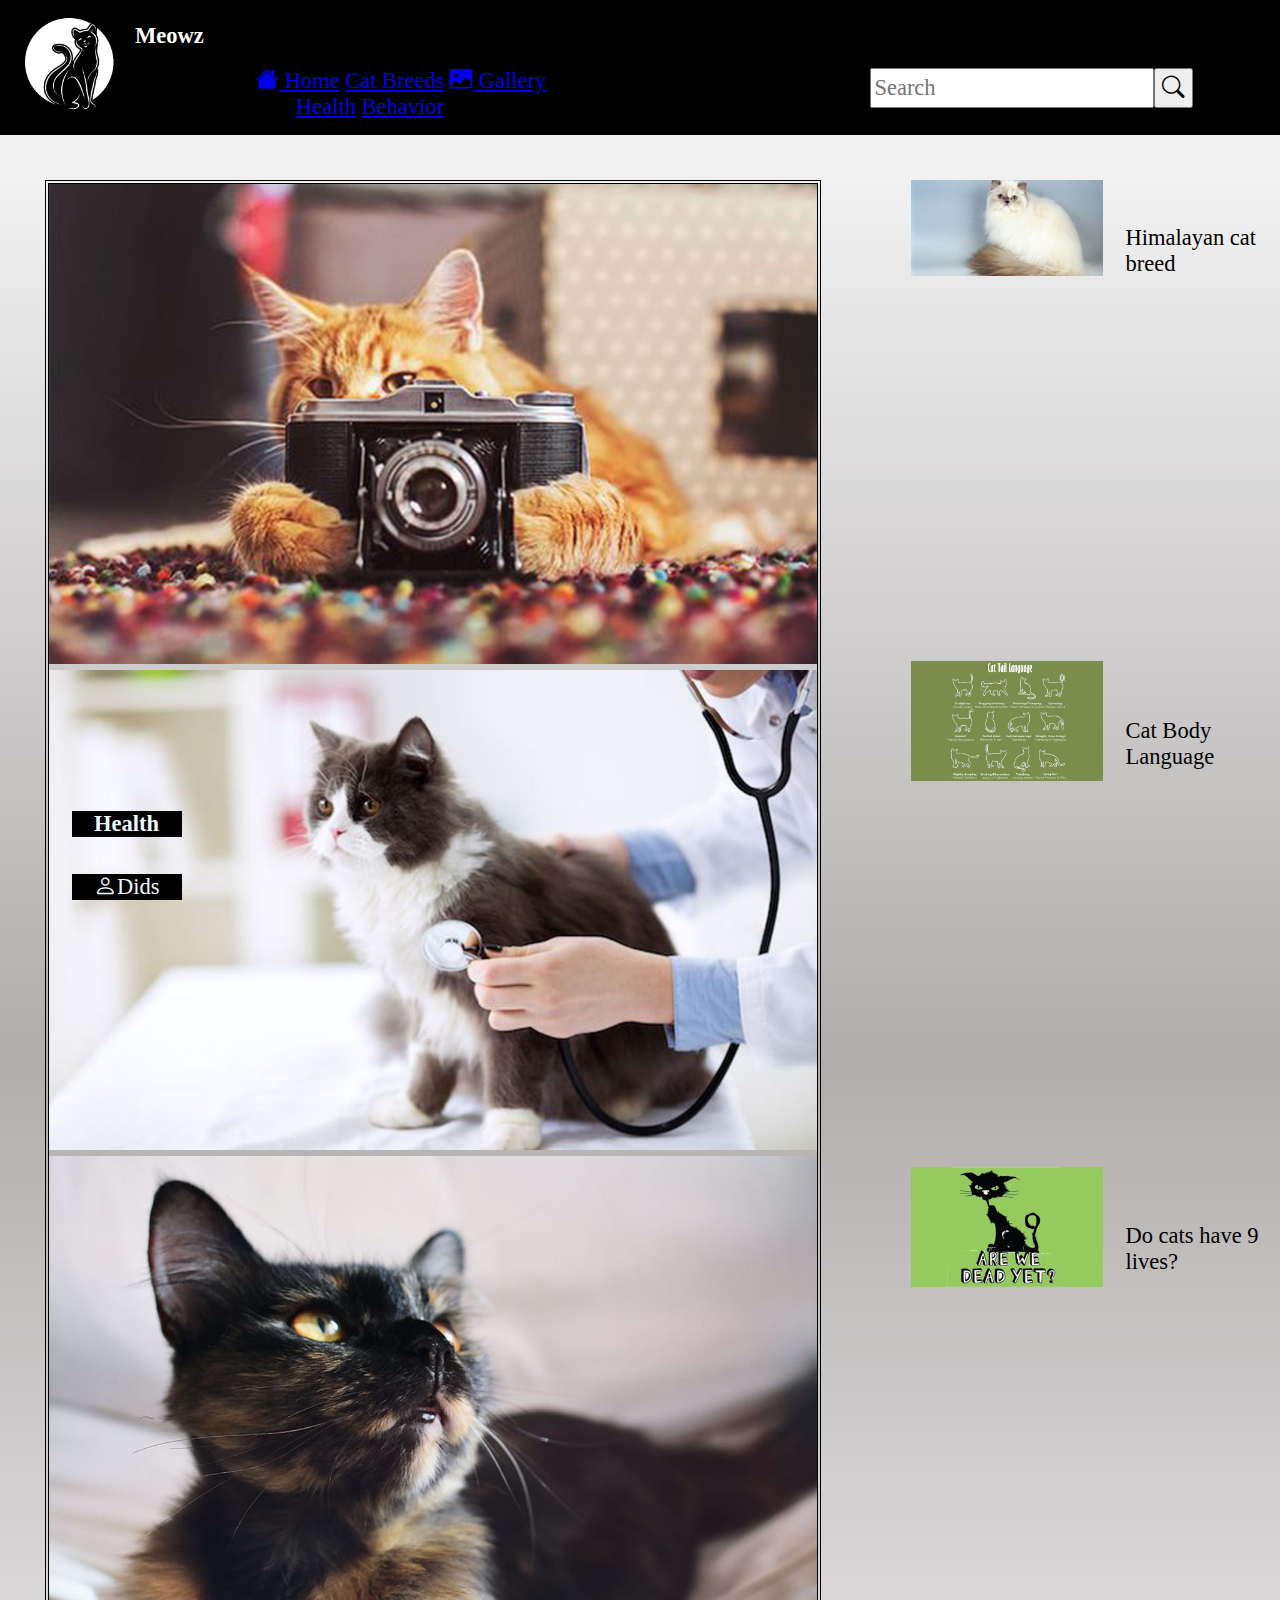
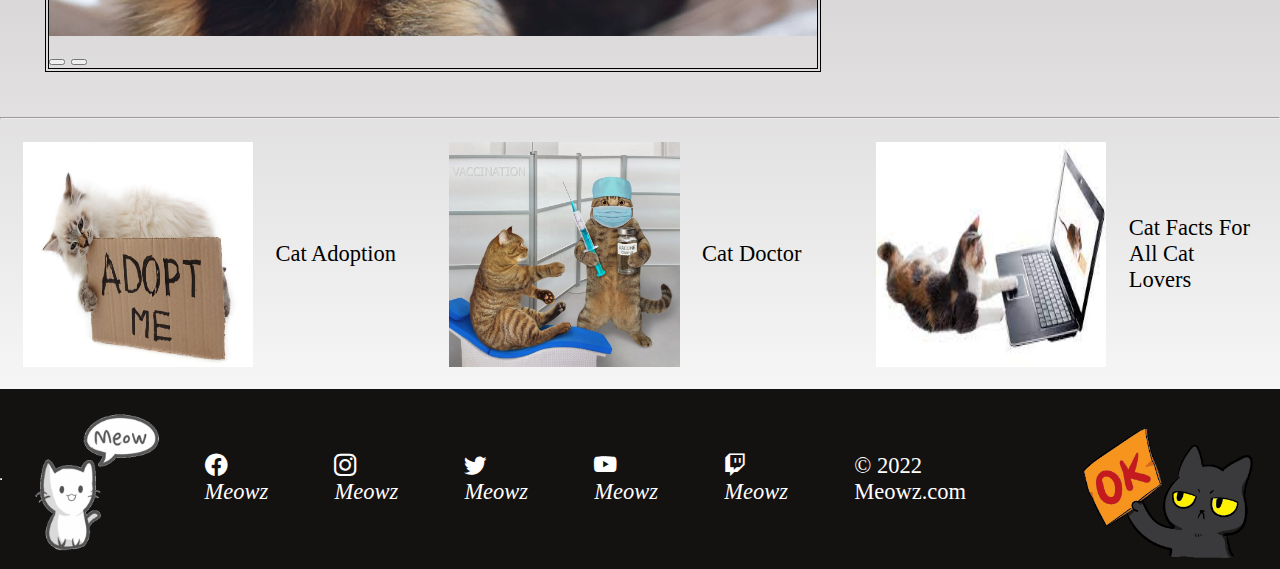
==== commit 99a68da5: "." ====
--- a/index.html
+++ b/index.html
@@ -62,7 +62,6 @@
                                     <div class="gallery">
                                         <img src="images/gallery.jpg"> 
                                         <h4>Photos</h4>
-                                        <p>Lorem ipsum dolor sit amet consectetur adipisicing elit. Temporibus, iste.</p>
                                     </div>
                                 </a>
                             </div>
@@ -72,7 +71,6 @@
                                     <div>
                                         <img src="images/health.jpeg"> 
                                         <h4>Health</h4>
-                                        <p>Lorem ipsum dolor sit amet consectetur adipisicing elit. Temporibus, iste.</p>
                                     </div>
                                 </a>
                             </div>
@@ -127,7 +125,7 @@
                     <a href="aboutbehavior.html#md"><img class="img-thumbnail" src="images/health/catdoctor.jpg" alt=""><p>Cat Doctor</p></a>
                </div>
                <div>
-                    <a href="gallery.html#vids"><img class="img-thumbnail" src="images/health/vid.jfif" alt=""><p>Videos</p></a>
+                    <a href="aboutbehavior.html#facts"><img class="img-thumbnail" src="images/health/vid.jfif" alt=""><p>Cat Facts For All Cat Lovers</p></a>
                </div>
             </div>
             
@@ -136,14 +134,16 @@
         <footer>
             <hr>
             <img src="images/gifs/gif6.gif" alt="">
-            <a href=""><p><i class="bi-facebook">Meowz</i></p></a>
-            <a href=""><p><i class="bi-instagram">Meowz</i></p></a>
-            <a href=""><p><i class="bi-twitter">Meowz</i></p></a>
-            <a href=""><p><i class="bi-youtube">Meowz</i></p></a>
-            <a href=""><p><i class="bi-twitch">Meowz</i></p></a>
-            <p>© 2022 Meowz.com</p>
+            <div>
+                <a href=""><p><i class="bi-facebook">Meowz</i></p></a>
+                <a href=""><p><i class="bi-instagram">Meowz</i></p></a>
+                <a href=""><p><i class="bi-twitter">Meowz</i></p></a>
+                <a href=""><p><i class="bi-youtube">Meowz</i></p></a>
+                <a href=""><p><i class="bi-twitch">Meowz</i></p></a>
+                <a href="">© 2022 Meowz.com</a>
+            </div>
             <img src="images/gifs/gif1.gif" alt="">
-        </footer>
+        </footer> 
         
     </div>
 </body>
--- a/css/style.css
+++ b/css/style.css
@@ -85,7 +85,10 @@
     bottom: 0;
     height: 20vh;
 }
-footer a, footer p{
+footer div{
+    display: flex;
+}
+footer a{
     margin: 1rem;
     color: rgb(255, 255, 255);
     text-decoration: none;
@@ -93,25 +96,29 @@
 
 @media screen and (max-width:480px) {
 
-    .main div{
+    *{
+        font-size: 1.5vh;
+    }
+    .main-div{
         grid-template-areas: 
     "header"
     "nav"
     "main "
     "footer ";
-    grid-template-columns: 1fr;
-    grid-template-rows:100px 100px 5fr 20vh;
+    grid-template-columns: 100%;
+    grid-template-rows:10vh 8vh 1fr 10vh;
     
     }
-    main{
-        background-color: red;
+    footer div{
+        display: grid;
+        grid-template-columns: 1fr 1fr 1fr;
     }
-    header, nav{
-        top: auto;
-        position: inherit;
-        
+    footer a, footer p{
+        margin: .5rem;
     }
-    
+    nav{
+        top: 10vh;
+    }
 }
 
 
--- a/css/home.css
+++ b/css/home.css
@@ -82,4 +82,27 @@
 }
 .topic p{
     margin-left: 1rem;
+}
+
+@media screen and (max-width:480px) {
+    .story{
+        display: grid;
+        grid-template-areas: 
+        "carousel"
+        "list";
+        grid-template-columns:1fr   ;
+    }
+    .carousel{
+        margin: 2rem;
+        width: 90%;
+    }
+    .list{
+        grid-area: list;
+        display: flex;
+    }
+   
+    .topic img{
+        height: auto;
+    }
+    
 }